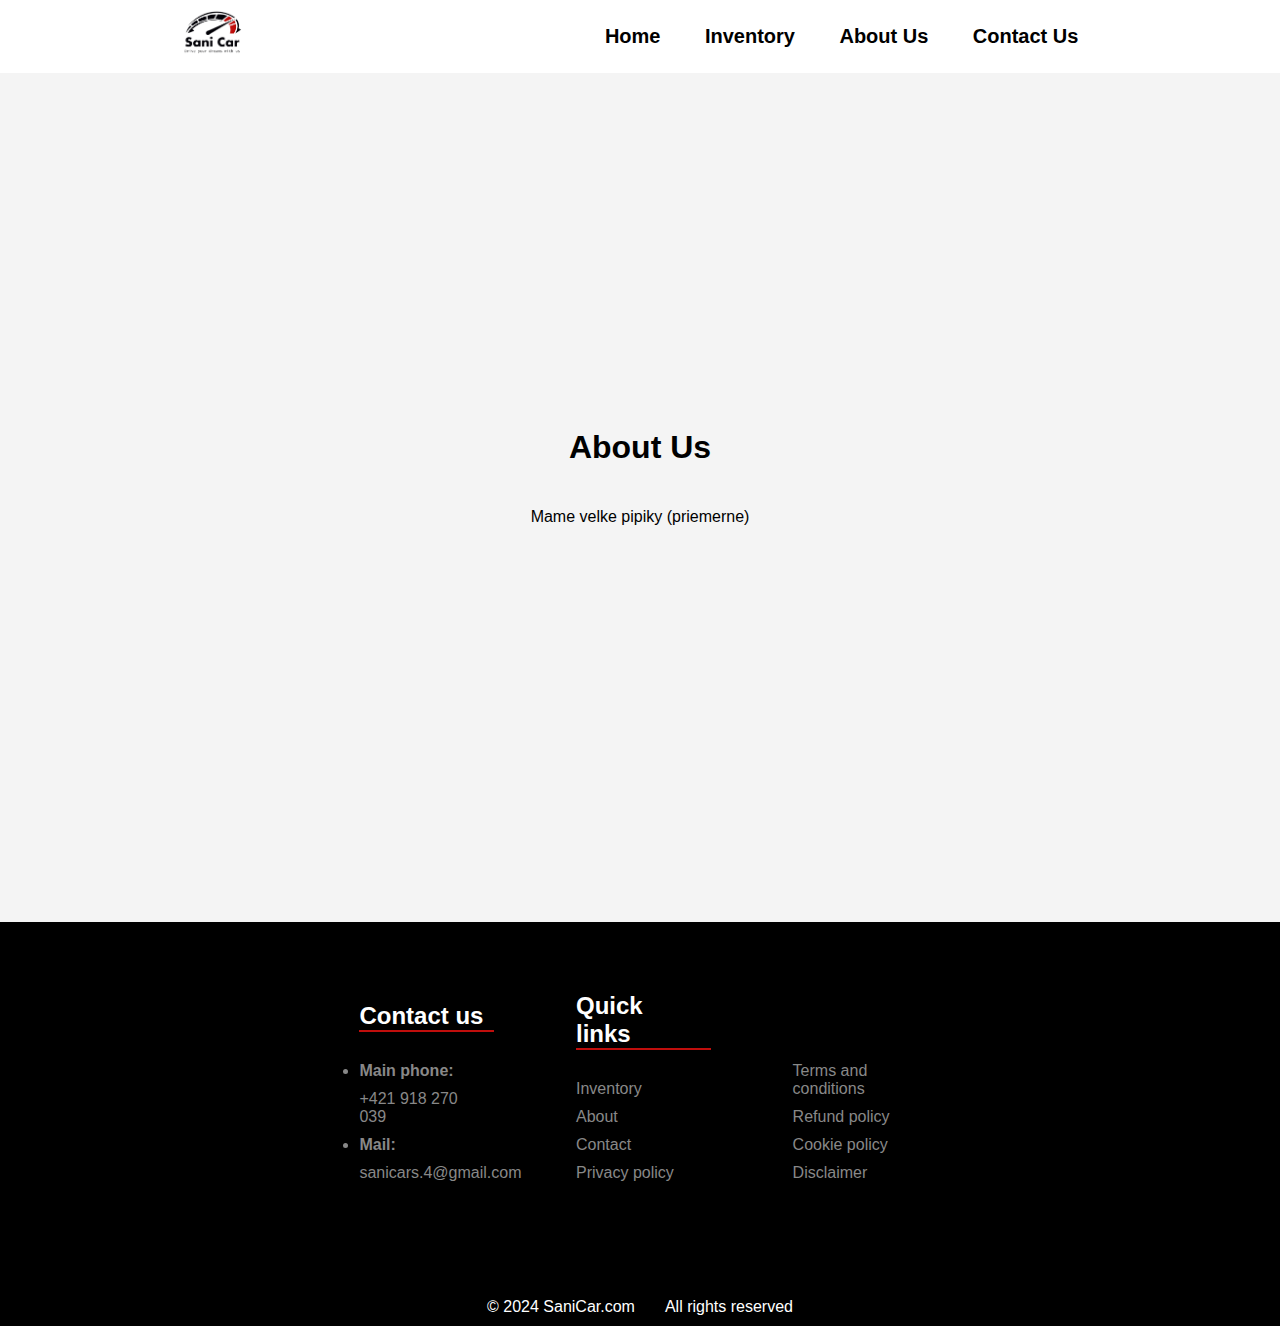
==== aboutus.html @ 40c3abab "Add files via upload" ====
<!DOCTYPE html>
<html lang="en">
<head>
    <meta charset="UTF-8">
    <meta name="viewport" content="width=device-width, initial-scale=1.0">
    <title>Car Dealership</title>
    <link rel="stylesheet" href="styles.css">
</head>
<body>
    <!-- Menu section -->
    <nav id="navbar">
        <a href="index.html" id="logo"><img src="logo.jpg" alt="Logo" class="nav-logo" style="scale: 1.2;"></a> 
        <div class="menu-items">
            <a href="index.html">Home</a>
            <div class="dropdown adjusted">
                <a href="inventory.html" class="dropbtn">Inventory</a>
                <div class="dropdown-content">
                    <a href="allcars.html#inventory">All Cars</a>
                    <a href="newarrivals.html#newArrivals">New Arrivals</a>
                    <a href="usedcars.html#usedCars">Used Cars</a>
                </div>
            </div>
            <a href="aboutus.html">About Us</a>
            <a href="contact.html">Contact Us</a>
        </div>
        <img src="menu-icon.png" onclick="showListGroup()" alt="" class="menu-icon" style="display: none;">
        
    </nav>
    <!-- End menu section -->

    <!-- Mobile menu -->
    <div class="mobile-menu-container">
        <ul class="list-group">
            <li class="list-group-item" aria-current="true"><a href="index.html">Home</a></li>
            <li class="list-group-item"><a href="inventory.html">Inventory</a></li>
            <li class="list-group-item"><a href="allcars.html">All Cars</a></li>
            <li class="list-group-item"><a href="newarrivals.html">New Arrivals</a></li>
            <li class="list-group-item"><a href="usedcars.html">Used Cars</a></li>
            <li class="list-group-item active"><a href="aboutus.html">About Us</a></li>
            <li class="list-group-item"><a href="contact.html">Contact Us</a></li>
          </ul>
    </div>
    <!-- End mobile menu -->
     <!-- Services Section -->
     <section id="services" class="content-section">
        <h2 style="font-size: 32px;">About Us</h2>
        <p>Mame velke pipiky (priemerne)</p>
    </section>

<footer>
    <div class="footer1">
        <div class="footer-content">
            <h2>Contact us</h2>
            <li><span class="nadpis">Main phone:</span></li>
            <span class="text">+421 918 270 039</span>
            <li><span class="nadpis">Mail:</span></li>
            <span class="text">sanicars.4@gmail.com</span>
        </div>
        <div class="footer-content">
            <h2>Quick links</h2>
            <a href="inventory.html" class="papiere">Inventory</a>
            <a href="aboutus.html" class="papiere">About</a>
            <a href="contact.html" class="papiere">Contact</a>
            <a href="privacy-policy.html" class="papiere">Privacy policy</a>
        </div>
        <div class="footer-content">
            <a href="terms-and-conditions.html" class="papiere">Terms and conditions</a>
            <a href="refund-policy.html" class="papiere">Refund policy</a>
            <a href="cookie-policy.html" class="papiere">Cookie policy</a>
            <a href="disclaimer.html" class="papiere">Disclaimer</a>
        </div>
    </div>
    <div class="footer2">
        <p class="copy-info">&copy; 2024 SaniCar.com</p>
        <p class="copy-info2">All rights reserved</p>
    </div>
</footer>

    <script src="scripts.js"></script>
</body>
</html>
---- styles.css ----
@import url('https://fonts.googleapis.com/css2?family=EB+Garamond:ital,wght@0,400..800;1,400..800&display=swap');

* {
    font-family: 'Trebuchet MS', 'Lucida Sans Unicode', 'Lucida Grande', 'Lucida Sans', Arial, sans-serif;
}

html {
    scroll-behavior: smooth;
    height: 100%;
    width: 100vw;
}

body {
    font-family: 'Trebuchet MS', 'Lucida Sans Unicode', sans-serif;
    /* background-color: #080812; */
    margin: 0;
    padding: 0;
    height: min-content;
    display: flex;
    flex-direction: column;
    overflow-x: hidden;
}

header {
    background-image: url('bg1.jpg'); /* Ensure this path is correct */
    background-size: cover;
    background-attachment: fixed;
    color: #fff;
    padding-top: 200px;
    padding-bottom: 300px;
    text-align: center;
    width: 100vw;

}


header h1 {
    text-align: left;
    padding-left: 20px;
    font-size: 60px;
}

header h2 {
    text-align: left;
    padding-left: 20px;
    font-size: 30px;
}

header h3 {
    text-align: left;
    padding-left: 20px;
    font-size: 20px;
}

span {
    color: #c00e0c; 
    font-style: italic;
    font-weight: 900;
}

.nav-logo {
    position: absolute;
    top: 50%;
    left: 0;
    transform: translateY(-50%);
    max-height: 40px;
}

nav {
    display: flex;
    justify-content: space-around;
    background-color: white;
    padding: 15px 0;
    position: fixed; /* Fix the nav bar */
    width: 100%; /* Make sure it spans the full width */
    top: 0; /* Position it at the top */
    z-index: 1000; /* Ensure it's above other content */
    transition: all 0.3 ease;
}

nav button,
nav a {
    color: black;
    background: none;
    border: none;
    padding: 10px 20px;
    transition: background-color 0.3s;
    font-size: 20px;
    cursor: pointer;
    position: relative;
    margin: 0 0em; /* Adjust spacing between buttons */
    text-decoration: none; /* Remove underline from links */
    display: inline-block;
}

nav button:hover,
nav a:hover {
    background: transparent;
}

.menu-items a {
    transition: all 0.2s ease-in-out;
    font-weight: bold;
}

.menu-items a:hover {
    background-color: rgba(5, 5, 5, 0.204); /* Black with 80% opacity */
    backdrop-filter: blur(1px);
    color: black;
}

nav a:not(#logo)::after,
nav button::after {
    content: '';
    position: absolute;
    left: 0;
    bottom: -2px; /* Adjust this value to position the underline */
    width: 100%;
    height: 2px; /* Thickness of the underline */
    background-color: transparent; /* Initial color is transparent */
    transform: scaleX(0);
    transform-origin: left;
    transition: transform 0.45s ease, background-color 0.3s ease; /* Added background-color transition */
}

/* Hover effect for after pseudo-element */
nav a:not(#logo):hover::after,
nav button:hover::after {
    transform: scaleX(1);
    background-color: black; /* Change color on hover to white */
}

.dropdown {
    position: relative;
    display: inline-block;
}

.dropbtn {
    color: #000000;
    background: none;
    border: none;
    font-size: 20px;
    cursor: pointer;
}

.dropdown-content {
    display: none;
    position: absolute;
    background-color: white;
    min-width: 160px;
    box-shadow: 0px 8px 16px 0px rgba(0,0,0,0.2);
    z-index: 1;
    top: 100%;
    opacity: 0;
    transition: opacity 0.3s ease, transform 0.3s ease;
    transform: translateY(-10px);
}

.dropdown-content a {
    color: black;
    padding: 12px 16px;
    text-decoration: none;
    display: block;
}

.dropdown-content a:hover {
    background-color: (5 ,5 , 5, 0.204);
}

.dropdown:hover .dropdown-content {
    display: block;
    opacity: 1;
    transform: translateY(0);
}

.dropdown.adjusted .dropdown-content {
    top: calc(100% + 2px);
}

#inventory, #newArrivals, #usedCars, #services, #contact {
    background-color: #f4f4f4;
}

#contact {
    justify-content: center;
    align-items: center;
}

.content-section {
    display: flex; /* Hide all sections by default */
    width: 100%;
    height: 100%;
    /* justify-content: center;
    align-items: center; */
    flex-direction: column;
}

.domov1{
    background-color: #fff;
    margin: 0px 0px ;
    display: flex;
    align-items: center;
}

.domov2{
    background-color: #fff;
    display: flex;
    width: 100vw;
    margin-block: 40px 80px;
}

.domov3 {
    background-color: white;
    display: flex;
}

.cierny-pas {
    height: 20vh;
    width: 100vw;
    /* background-color: #000; */
    background-image: url('home4.jpg');
    background-position: center;
    background-size: 100%;
    opacity: 0.8;
    margin-top: 40px;
}

#inventory h2 {
    text-align: center;
    width: 100vw;
}

.nove h2, .pouzite h2 {
    text-align: center;
    width: 100vw;
    margin-top: 100px;
    font-size: 2rem;
}

.domov1 h2 {
    /* margin: 0px 0 10px 100px; */
    margin-bottom: 0px;
    font-size: xx-large;
}

.domov1 p {
    /* margin: 50px 0px 30px 200px; */
    font-size: large;
}

/* Target the first h2 */
.first-h2 {
    /* margin: 115px 10px 0px 55px; */
    margin-top: 0;
    margin-bottom: 0;
    font-size: xx-large;
}

/* Target the second h2 */
.second-h2 {
    /* margin: 0px 10px 50px 62px; */
    font-size: xx-large;
    padding-inline: 30px 10px;
    margin-bottom: 0;
    margin-top: 0;
}

.domov3 p {
    color: white;
}

.all-cars-button {
    display: inline-block;
    padding: 10px 30px 10px 30px;
    background-color: black;
    color: white;
    text-decoration: none;
    font-size: medium;
    border: none;
    border-radius: 7px;
    width: 100px;
    transition: all 0.2s ease-in-out;
    text-align: center;
}

.all-cars-button:hover {
    animation: wiggle 0.5s ease-in-out;
}

.new-arrivals-button:hover {
    animation: wiggle 0.5s ease-in-out;
}

.used-cars-button:hover {
    animation: wiggle 0.5s ease-in-out;
}

@keyframes wiggle {
    0% { transform: translateX(0); }
    25% { transform: translateX(-2px); }
    50% { transform: translateX(2px); }
    75% { transform: translateX(-2px); }
    100% { transform: translateX(0); }
}

.contact-us-btn {
    display: inline-block;
    margin: 0px 0px 100px 305px;
    padding: 10px 50px 10px 50px;
    background-color: black;
    color: white;
    text-decoration: none;
    font-size: medium;
    border: none;
    border-radius: 7px;
    width: 120px;
}

.new-arrivals-button {
    display: inline-block;
    /* margin: 65px 0px 100px 127px; */
    padding: 10px 30px 10px 30px;
    background-color: black;
    color: white;
    text-decoration: none;
    font-size: medium;
    border: none;
    border-radius: 7px;
    width: 120px;
    transition: all 0.2s ease-in-out;
    text-align: center;
}

.used-cars-button {
    display: inline-block;
    /* margin: 213px 0px 60px 127px; */
    padding: 10px 30px 10px 30px;
    background-color: black;
    color: white;
    text-decoration: none;
    font-size: medium;
    border: none;
    border-radius: 7px;
    width: 120px;
    transition: all 0.2s ease-in-out;
    text-align: center;
}

.domov1-content { 
    display: flex;
    flex-direction: column;
    flex: 1;
    padding-left: 40px;
    padding-right: 100px;
}

.domov2-content { 
    display: flex;
    flex-direction: column;
    justify-content: space-around;
    align-items: center;
    height: 100%;
    width: 35%;
    padding-top: 8%;
    gap: 30px;
}

.domov3-content {
    position: relative;
    display: grid;
    place-items: center;
}

.domov3-content h1 {
    background-color: transparent;
    position: absolute;
    color: white;
    font-weight: 800;
    font-size: 60px;
    margin-bottom: 200px;
    z-index: 100;
}

.domov1-content h2::after {
    content: "";
    display: block;
    width: 70%;
    height: 2px; /* Height of the underline */
    background-color: #c00e0c; /* Color of the underline */
    position: relative;
    bottom: 0;
    left: 0%;
    max-width: 150px;
    font-weight: 900;   
}

.text-on-image {
    position: absolute;
    top: 50%; /* Adjust as necessary */
    left: 50%; /* Adjust as necessary */
    transform: translate(-50%, -50%);
}

.home1-img {
    max-width: 60%;
    max-height: auto;
}

.home2-img {
    width: 40%;
    height: auto;
}

.home3-img {
    display: block;
    margin: 0 auto;
    max-width: 100%;
    height: auto;
    opacity: 0.9;
    z-index: 1;
}

.domov1 {
    display: flex;
    justify-content: space-between;
}

.vsetky{
    background-color: #f4f4f4;
    
}

.nove{
    background-color: #f4f4f4;
}

.pouzite{
    background-color: #f4f4f4;

}

#inventory, #newArrivals, #usedCars {
    justify-content: center;
    align-items: center;
}

#services {
    position: relative;
    display: flex;
    height: 100vh;
    width: auto;
    justify-content: center;
    align-items: center;
    padding-inline: 10px;
}

#services h2 {
    width: 50vw;
    text-align: center;
}


.car-grid {
    display: flex;
    flex-wrap: wrap;
    gap: 1em;
    margin-top: 0px; /* Add margin to avoid overlap with fixed nav */
    margin-left: 50px;
    margin-right: 50px;
    justify-content: center;
}

.car-item {
    border: 1px solid #ddd;
    padding: 1em;
    border-radius: 5px;
    width: 200px;
    text-align: center;
    cursor: pointer;
    transition: transform 0.3s ease;
    background-color: #ffffff;
    box-shadow: 0 4px 6px rgba(0, 0, 0, 0.1), /* Regular shadow */
    0 1px 3px rgba(0, 0, 0, 0.08);
}

.car-item h3, .car-item p {
    text-align: left;
}

.car-item:hover {
    transform: scale(1.05);
    box-shadow: 0 8px 12px rgba(0, 0, 0, 0.2), /* Increased shadow on hover */
                0 2px 4px rgba(0, 0, 0, 0.1);
}

.car-item img {
    max-width: 100%;
    border-radius: 5px;
}

.teaser {
    flex: 1 1 100%;
    text-align: center;
    margin: 20px 0;
    font-size: x-large;
    color: black;
    padding-top: 50px;
    padding-bottom: 200px;
}

.teaser2 {
    flex: 1 1 100%;
    text-align: center;
    margin: 20px 0;
    font-size: x-large;
    color: black;
    padding-top: 50px;
    padding-bottom: 100px;
}

.modal {
    display: none;
    position: fixed;
    z-index: 1;
    left: 0;
    top: 0;
    width: 100%;
    height: 100%;
    overflow: auto;
    background-color: rgba(0, 0, 0, 0.4);
    padding-top: 60px;
}

.modal-content {
    background-color: #fefefe;
    margin: 5% auto;
    padding: 20px;
    padding-bottom: 100px;
    border: 1px solid #888;
    width: 80%;
    max-width: 800px;
    border-radius: 10px;
}

.modal-content h2 {
    font-size: xx-large;
    margin-bottom: 25px;
}

.car-descriptions {
    display: flex;
    gap: 10px;
}

.car-descriptions h2 {
    flex: 1;
    font-size: x-large;
    text-decoration: underline;
    margin-top: 25px;
    margin-bottom: 25px;
}

.car-descriptions p {
    margin: 5px;
    flex: 1;
}

.close {
    color: #000;
    font-size: 60px;
    font-weight: bold;
    cursor: pointer;
    position: fixed;
    margin-left: 1075px;
}

.close:hover,
.close:focus {
    color: #fff;
    text-decoration: none;
    cursor: pointer;
}

.phone-mail {
    display: flex;
    flex-direction: column;
}

.phone-mail span {
    color: black;
    font-style: normal;
    padding-left: 42px;
    padding-top: 10px;
}

.phone-mail .text {
    padding-bottom: 20px;
}

.content-section h4, .content-section h5 {
    font-size: large;
    padding: 16px;
    margin-top: 0;
    margin-bottom: 24px;
    margin-left: 24px;
    margin-right: 24px;
}

h5 {
    margin-block-start: 1.33em;
    margin-block-end: 1.33em;
}

.content-section h4::after {
    content: "";
    display: block;
    width: 165px;
    height: 2px; /* Height of the underline */
    background-color: #c00e0c; /* Color of the underline */
    position: relative;
    bottom: 0;
    left: 0%;
    max-width: 210px;
    font-weight: 900; 
}

.content-section h5::after {
    content: "";
    display: block;
    width: 210px;
    height: 2px; /* Height of the underline */
    background-color: #c00e0c; /* Color of the underline */
    position: relative;
    bottom: 0;
    left: 0%;
    max-width: 210px;
    font-weight: 900; 
}

.cntct {
    display: flex;
    flex-direction: row;
    gap: 250px;
}

/* Contact Form Styles */
#contact-form {
    max-width: 1000px;
    margin: 0 auto;
    padding: 1em;
    background: #f4f4f4;
    border-radius: 5px;
}

.form-group {
    margin-bottom: 1em;
}

.form-group label {
    display: block;
    margin-bottom: 0.5em;
    font-weight: bold;
}

.form-group input,
.form-group textarea {
    width: 100%;
    padding: 10px;
    font-size: 1em;
    border: 1px solid #ccc;
    border-radius: 5px;
}

button[type="submit"] {
    display: inline-block;
    padding: 10px 20px;
    font-size: 1em;
    color: #fff;
    background-color: #c00e0c;
    border: none;
    border-radius: 5px;
    cursor: pointer;
}

button[type="submit"]:hover {
    background-color: #000000;
}

.footer1 {
    display: flex;
    flex-wrap: wrap-reverse;
    flex-direction: row;
    justify-content: center;
    margin-bottom: 100px;
}

.footer1 h2::after {
    content: "";
    display: block;
    width: 135px;
    height: 2px; /* Height of the underline */
    background-color: #c00e0c; /* Color of the underline */
    position: relative;
    bottom: 0;
    left: 0%;
    max-width: 150px;
    font-weight: 900;  
}

.footer1 span {
    color: #888;
    font-weight: normal;
    font-style: normal;
}

.footer1 .nadpis {
    font-weight: bold;
}

li {
    color: #888;
}

.footer2 {
    display: flex;
    flex-direction: row;
    justify-content: center;
    gap: 30px;
}
.footer2 p {
    margin-bottom: 10px;
}

.footer-content {
    display: flex;
    flex-direction: column;
    justify-content: space-around;
    padding-left: 44.3px;
    padding-right: 44.3px;
    height: 100%;
    width: 10%;
    padding-top: 50px;
    gap: 10px;
}

.papiere {
    text-decoration: none;
    color: #888;
}

footer {
    height: auto;
    width: 100%;
    background-color: #000;
    color: #fff;
    bottom: 0;
}

.list-group {
    display: none; /* Show this list when needed */
    margin-top: 90px;
    list-style-type: none;
    padding: 0;
    font-size: 18px;
    font-weight: 500;
    margin-bottom: 0;
    border-radius: 20px;
    margin-top: 78px;
}

.list-group-item {
    width: 340px;
    margin: 5px 0;
    padding: 10px 15px;
    background-color: #f8f9fa;
    border: 1px solid #ddd;
    border-radius: 5px;
    transition: background-color 0.3s ease, transform 0.3s ease;
}

.list-group-item a {
    color: black;
    text-decoration: none;
    display: block;
    width: 100%;
    height: 100%;
}

.list-group-item.active {
    background-color: #676767;
    color: white;
}

.mobile-menu-container {
    width: max-content;
    background-color: #f8f9fa;
    position: sticky;
    top: 5px;
    z-index: 100;
    border-radius: 10px; /* Rounded corners */
    border: 1px solid #000; /* Border with specific width and color */
    padding: 10px; /* Add some padding inside the container */
    box-shadow: 0 4px 6px rgba(0, 0, 0, 0.1), /* Soft shadow */
                0 1px 3px rgba(0, 0, 0, 0.08);
    z-index: 900;
}

.list-group-item.active a {
    color: white;
}

.list-group-item:hover {
    background-color: #007bff;
    transform: translateY(-2px);
}

.list-group-item:hover a {
    color: white;
}

/* responsive design */

@media screen and (min-width: 500px) {
    .list-group {
        display: none !important;
    }
}

@media screen and (max-width: 500px){
    .menu-icon {
        display: flex !important;
        margin-right: 20px;
    }

    .menu-items {
        display: none;
    }

    .first-h2 {
        margin: 0;
    }

    body, html {
        width: 100%;
    }
    
    nav {
        height: 40px;
        justify-content: space-between;
        width: 100vw;
    }

    .nav-logo {
        left: 1rem;
    }

    .menu-icon {
        display: flex !important;
        margin-right: 10px;
    }

    .domov1, .domov2{
        flex-direction: column;
    }

    .domov2 {
        justify-content: center;
        align-items: center;
        margin-top: 0px;
    }

    header {
        padding-block: 150px 100px;
    }

    header h1 {
        padding-inline: 20px;
        font-size: 40px;
    }

    header h2 {
        width: 60%;
        font-size: 25px;
    }

    header h3 {
        width: 60%;
        font-size: 15px;
    }
    
    .all-cars-button {
        margin: 0;
    }

    .home2-img {
        width: 100vw;
    }

    .home1-img {
        display: none;
    }

    .domov1-content p {
        margin: 0;
        padding-inline: 10px;
        text-align: left;
    }

    .domov1-content h2 {
        margin: 0;
        margin-top: 30px;
        align-self: center;
    }

    .domov1-content a {
        align-self: center;
    }

    .domov1-content {
        justify-content: center;
        align-items: flex-start;
        gap: 20px;
        padding-left: 100px;
    }

    .domov1-content {
        width: 100vw;
        padding-bottom: 30px;
    } 


    .new-arrivals-button {
        margin-bottom: 40px;
    }

    .second-h2 {
        margin-bottom: 0px;
        padding: 0;
        text-wrap: nowrap;
        margin-top: 0;
    }

    .first-h2 {
        padding: 0;
        text-wrap: nowrap;
    }

    .domov3-content h1{
        font-size: 35px;
        margin-bottom: 100px;
    }


    .used-cars-button {
        margin-bottom: 30px;
    }

    .domov1-content h2::after {
        content: "";
        display: block;
        width: 70%;
        height: 2px; /* Height of the underline */
        background-color: #c00e0c; /* Color of the underline */
        position: relative;
        bottom: 0;
        left: 15%;
    }

    .cntct {
        display: flex;
        flex-direction: column;
        gap: 150px;
    }

    .footer1 {
        gap: 50px;
    }

    .footer-content h2 {
        font-size: small;
    }

    .footer-content h2::after {
        width: 70px;
    }

    .footer1 a, .footer1 span {
        font-size: xx-small;
    }

    .footer-content {
        padding-left: 5px;
        padding-right: 5px;
        gap: 2px;
        width: 70px;
    }

    li {
        width: 80px;
    }
}
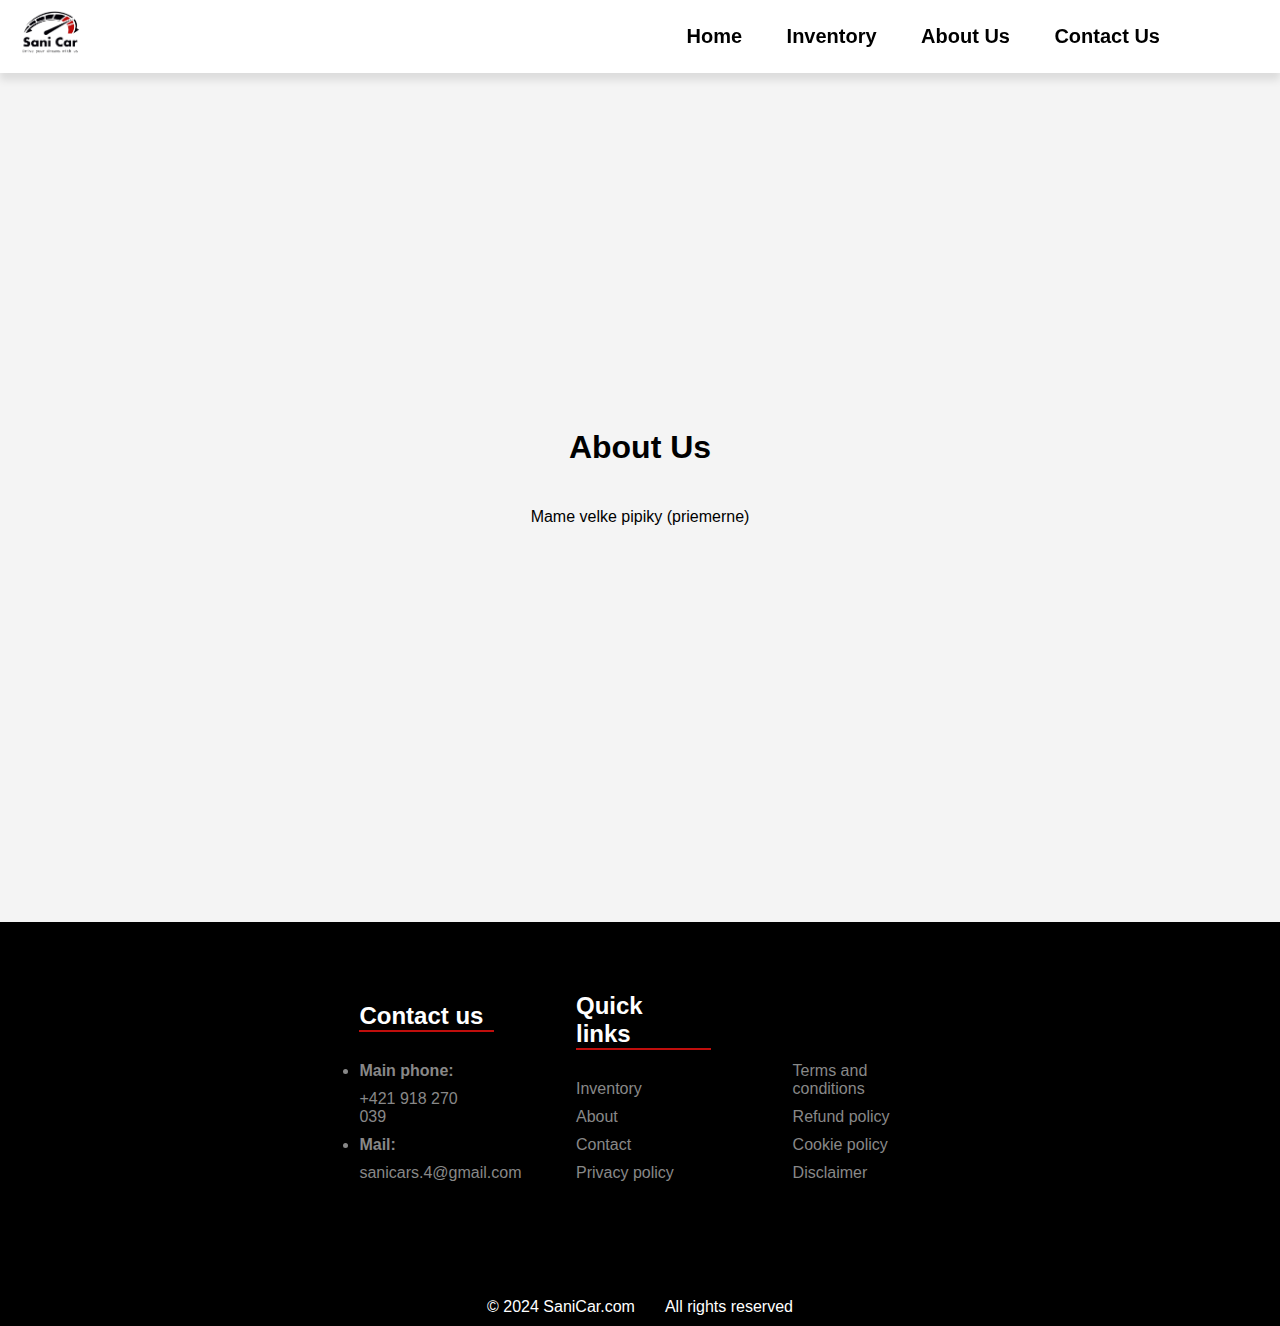
==== commit 26b8ca62: "Update aboutus.html" ====
--- a/aboutus.html
+++ b/aboutus.html
@@ -3,25 +3,26 @@
 <head>
     <meta charset="UTF-8">
     <meta name="viewport" content="width=device-width, initial-scale=1.0">
-    <title>Car Dealership</title>
+    <title>Sani Car</title>
     <link rel="stylesheet" href="styles.css">
 </head>
 <body>
+
     <!-- Menu section -->
     <nav id="navbar">
-        <a href="index.html" id="logo"><img src="logo.jpg" alt="Logo" class="nav-logo" style="scale: 1.2;"></a> 
+        <a href="index.html#home" id="logo"><img src="logo.jpg" alt="Logo" class="nav-logo" style="scale: 1.2;"></a>
         <div class="menu-items">
-            <a href="index.html">Home</a>
+            <a href="index.html#home">Home</a>
             <div class="dropdown adjusted">
-                <a href="inventory.html" class="dropbtn">Inventory</a>
+                <a href="inventory.html#inventory" class="dropbtn">Inventory</a>
                 <div class="dropdown-content">
-                    <a href="allcars.html#inventory">All Cars</a>
+                    <a href="allcars.html#allCars">All Cars</a>
                     <a href="newarrivals.html#newArrivals">New Arrivals</a>
                     <a href="usedcars.html#usedCars">Used Cars</a>
                 </div>
             </div>
-            <a href="aboutus.html">About Us</a>
-            <a href="contact.html">Contact Us</a>
+            <a href="aboutus.html#about">About Us</a>
+            <a href="contact.html#contact">Contact Us</a>
         </div>
         <img src="menu-icon.png" onclick="showListGroup()" alt="" class="menu-icon" style="display: none;">
         
@@ -58,16 +59,16 @@
         </div>
         <div class="footer-content">
             <h2>Quick links</h2>
-            <a href="inventory.html" class="papiere">Inventory</a>
-            <a href="aboutus.html" class="papiere">About</a>
-            <a href="contact.html" class="papiere">Contact</a>
-            <a href="privacy-policy.html" class="papiere">Privacy policy</a>
+            <a href="inventory.html#inventory" class="papiere">Inventory</a>
+            <a href="aboutus.html#about" class="papiere">About</a>
+            <a href="contact.html#contact" class="papiere">Contact</a>
+            <a href="privacy-policy.html#privacy-policy" class="papiere">Privacy policy</a>
         </div>
         <div class="footer-content">
-            <a href="terms-and-conditions.html" class="papiere">Terms and conditions</a>
-            <a href="refund-policy.html" class="papiere">Refund policy</a>
-            <a href="cookie-policy.html" class="papiere">Cookie policy</a>
-            <a href="disclaimer.html" class="papiere">Disclaimer</a>
+            <a href="terms-and-conditions.html#terms-and-conditions" class="papiere">Terms and conditions</a>
+            <a href="refund-policy.html#refund-policy" class="papiere">Refund policy</a>
+            <a href="cookie-policy.html#cookie-policy" class="papiere">Cookie policy</a>
+            <a href="disclaimer.html#disclaimer" class="papiere">Disclaimer</a>
         </div>
     </div>
     <div class="footer2">
@@ -78,4 +79,4 @@
 
     <script src="scripts.js"></script>
 </body>
-</html>+</html>
--- a/styles.css
+++ b/styles.css
@@ -68,14 +68,15 @@
 
 nav {
     display: flex;
-    justify-content: space-around;
+    justify-content: space-between;
     background-color: white;
+    box-shadow: 0 7px 8px rgba(0, 0, 0, 0.1);
     padding: 15px 0;
     position: fixed; /* Fix the nav bar */
     width: 100%; /* Make sure it spans the full width */
     top: 0; /* Position it at the top */
     z-index: 1000; /* Ensure it's above other content */
-    transition: all 0.3 ease;
+    transition: all 0.3s ease;
 }
 
 nav button,
@@ -98,6 +99,14 @@
     background: transparent;
 }
 
+nav #logo {
+    margin-left: 20px;
+}
+
+.menu-items {
+    margin-right: 100px;
+}
+
 .menu-items a {
     transition: all 0.2s ease-in-out;
     font-weight: bold;
@@ -127,7 +136,7 @@
 nav a:not(#logo):hover::after,
 nav button:hover::after {
     transform: scaleX(1);
-    background-color: black; /* Change color on hover to white */
+    background-color: #c00e0c; /* Change color on hover to white */
 }
 
 .dropdown {
@@ -479,7 +488,7 @@
     cursor: pointer;
     transition: transform 0.3s ease;
     background-color: #ffffff;
-    box-shadow: 0 4px 6px rgba(0, 0, 0, 0.1), /* Regular shadow */
+    box-shadow: 0 4px 6px rgba(0, 0, 0, 0.1),
     0 1px 3px rgba(0, 0, 0, 0.08);
 }
 
@@ -566,17 +575,17 @@
 }
 
 .close {
-    color: #000;
-    font-size: 60px;
+    color: #676767;
+    font-size: 50px;
     font-weight: bold;
     cursor: pointer;
     position: fixed;
-    margin-left: 1075px;
+    margin-left: 770px;
 }
 
 .close:hover,
 .close:focus {
-    color: #fff;
+    color: #000;
     text-decoration: none;
     cursor: pointer;
 }
@@ -746,6 +755,21 @@
 .papiere {
     text-decoration: none;
     color: #888;
+}
+
+.policy {
+    padding-left: 80px;
+    padding-right: 80px;
+}
+
+.policy-list {
+    margin-left: 50px;
+    margin-right: 50px;
+}
+
+.policy h2 {
+    margin-top: 50px;
+    margin-bottom: 50px;
 }
 
 footer {
@@ -829,7 +853,9 @@
 @media screen and (max-width: 500px){
     .menu-icon {
         display: flex !important;
-        margin-right: 20px;
+        margin-left: 335px;
+        position: absolute;
+
     }
 
     .menu-items {
@@ -972,6 +998,11 @@
         gap: 150px;
     }
 
+    .teaser2 {
+        padding-left: 80px;
+        padding-right: 80px;
+    }
+
     .footer1 {
         gap: 50px;
     }
@@ -998,4 +1029,8 @@
     li {
         width: 80px;
     }
+
+    .close {
+        margin-left: 290px;
+    }
 }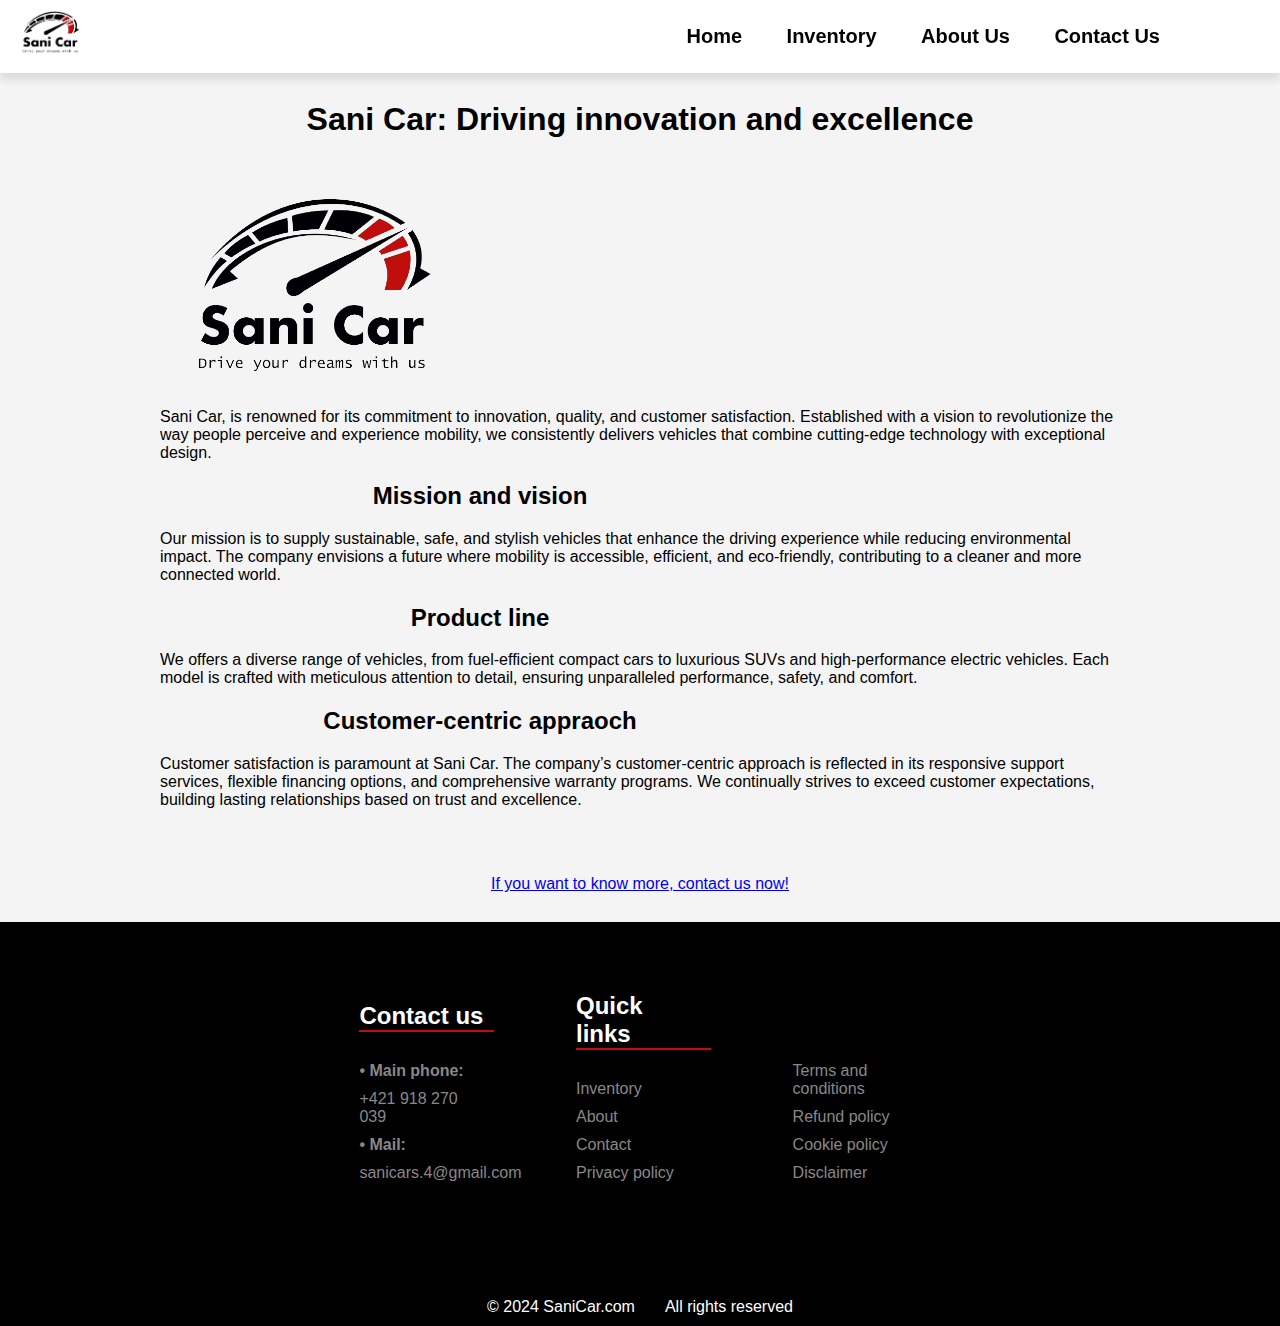
==== commit 550bb6be: "Add files via upload" ====
--- a/aboutus.html
+++ b/aboutus.html
@@ -44,17 +44,35 @@
     <!-- End mobile menu -->
      <!-- Services Section -->
      <section id="services" class="content-section">
-        <h2 style="font-size: 32px;">About Us</h2>
-        <p>Mame velke pipiky (priemerne)</p>
-    </section>
+        <div style="margin: 0 150px;">
+            <h2 class="abth2" style="margin-top: 100px; margin-bottom: 50px; text-align: center; font-size: 32px; width: auto;">Sani Car: Driving innovation and excellence</h2>
+            <div class="abtdiv">
+                <img src="logo.jpg" alt="logo" style="height: 200px;">
+                <div>
+                    <p>Sani Car, is renowned for its commitment to innovation, quality, and customer satisfaction. Established with a vision to revolutionize the way people perceive and experience mobility, we consistently delivers vehicles that combine cutting-edge technology with exceptional design.</p>
+                </div>
+            </div>
+            <div class="aboutp">
+                <h2>Mission and vision</h2>
+                <p>Our mission is to supply sustainable, safe, and stylish vehicles that enhance the driving experience while reducing environmental impact. The company envisions a future where mobility is accessible, efficient, and eco-friendly, contributing to a cleaner and more connected world.</p>
+                <h2>Product line</h2>
+                <p>We offers a diverse range of vehicles, from fuel-efficient compact cars to luxurious SUVs and high-performance electric vehicles. Each model is crafted with meticulous attention to detail, ensuring unparalleled performance, safety, and comfort.</p>
+                <h2>Customer-centric appraoch</h2>
+                <p style="padding-bottom: 50px;">Customer satisfaction is paramount at Sani Car. The company’s customer-centric approach is reflected in its responsive support services, flexible financing options, and comprehensive warranty programs. We continually strives to exceed customer expectations, building lasting relationships based on trust and excellence.</p>
+            </div>
+            </div>
+            <div style="margin-bottom: 50px; text-align: center;">
+                <a href="contact.html#contact" class="abtus">If you want to know more, contact us now!</a>
+            </div>
+    </section>    
 
 <footer>
     <div class="footer1">
         <div class="footer-content">
             <h2>Contact us</h2>
-            <li><span class="nadpis">Main phone:</span></li>
+            <span class="nadpis">•	Main phone:</span>
             <span class="text">+421 918 270 039</span>
-            <li><span class="nadpis">Mail:</span></li>
+            <span class="nadpis">•	Mail:</span>
             <span class="text">sanicars.4@gmail.com</span>
         </div>
         <div class="footer-content">
@@ -79,4 +97,4 @@
 
     <script src="scripts.js"></script>
 </body>
-</html>
+</html>--- a/styles.css
+++ b/styles.css
@@ -1033,4 +1033,4 @@
     .close {
         margin-left: 290px;
     }
-}+}
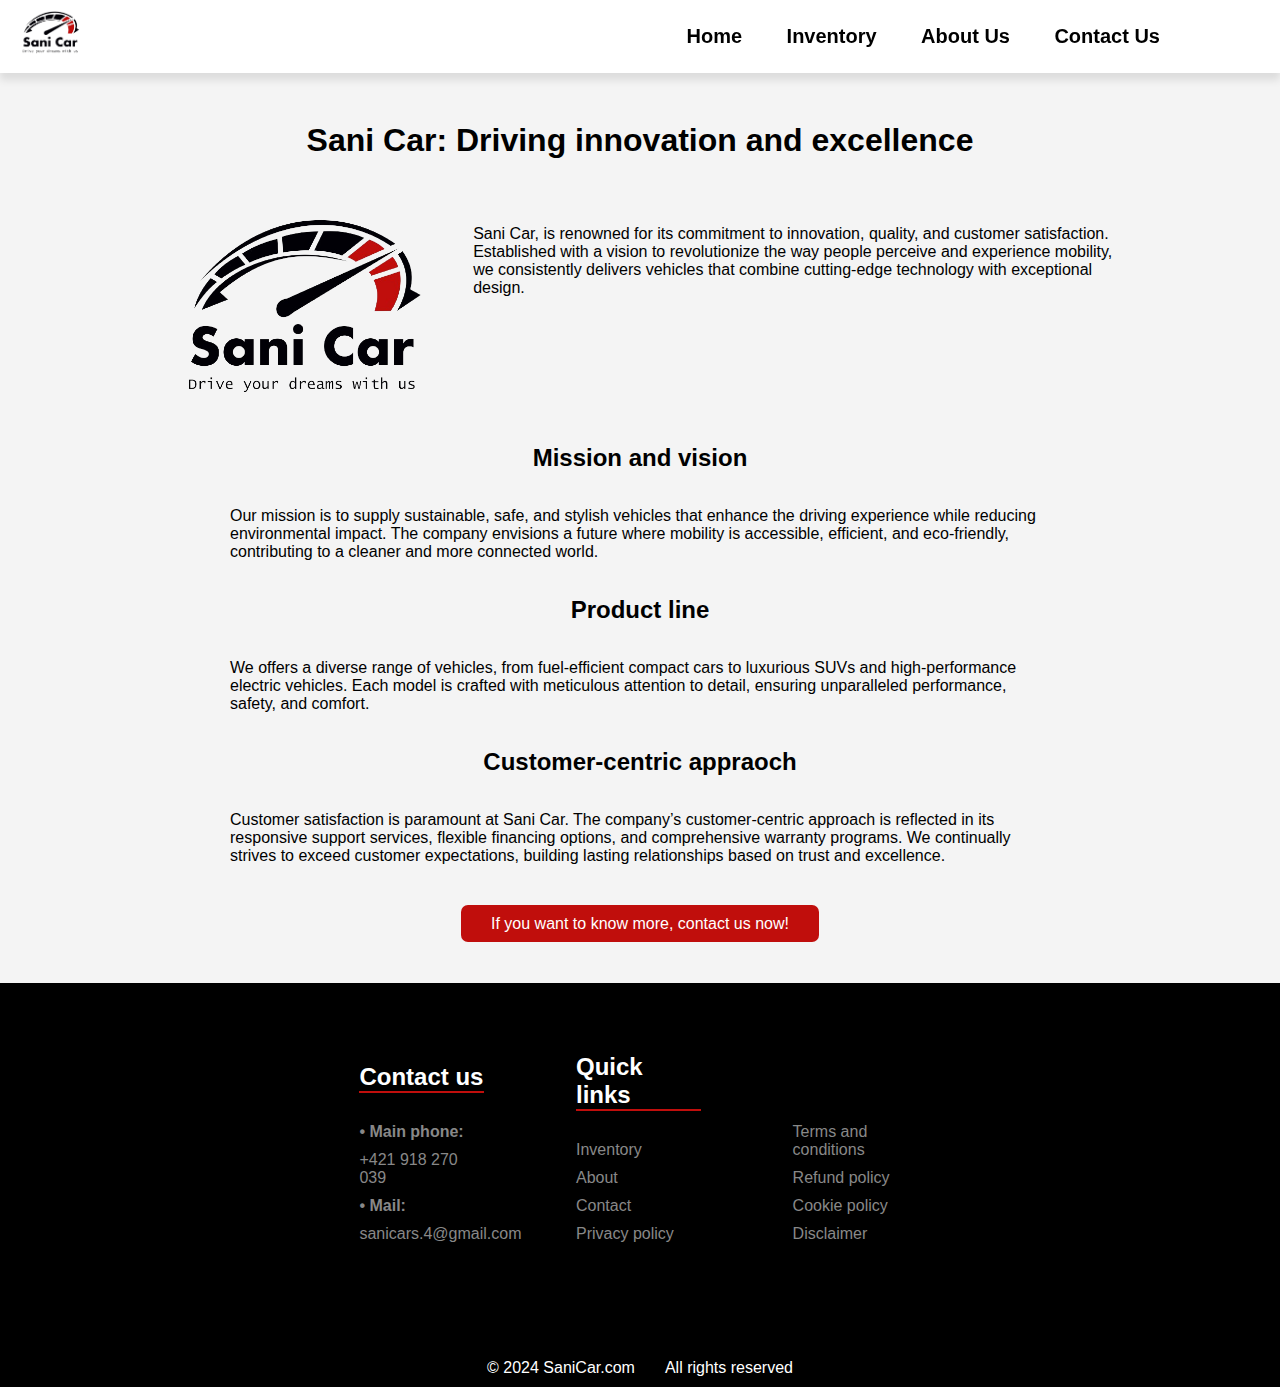
==== commit 5bdede21: "Update aboutus.html" ====
--- a/aboutus.html
+++ b/aboutus.html
@@ -33,7 +33,6 @@
     <div class="mobile-menu-container">
         <ul class="list-group">
             <li class="list-group-item" aria-current="true"><a href="index.html">Home</a></li>
-            <li class="list-group-item"><a href="inventory.html">Inventory</a></li>
             <li class="list-group-item"><a href="allcars.html">All Cars</a></li>
             <li class="list-group-item"><a href="newarrivals.html">New Arrivals</a></li>
             <li class="list-group-item"><a href="usedcars.html">Used Cars</a></li>
@@ -97,4 +96,4 @@
 
     <script src="scripts.js"></script>
 </body>
-</html>+</html>
--- a/styles.css
+++ b/styles.css
@@ -322,7 +322,7 @@
     font-size: medium;
     border: none;
     border-radius: 7px;
-    width: 120px;
+    width: 110px;
 }
 
 .new-arrivals-button {
@@ -454,17 +454,11 @@
 }
 
 #services {
-    position: relative;
-    display: flex;
-    height: 100vh;
-    width: auto;
     justify-content: center;
     align-items: center;
-    padding-inline: 10px;
 }
 
 #services h2 {
-    width: 50vw;
     text-align: center;
 }
 
@@ -514,7 +508,7 @@
     font-size: x-large;
     color: black;
     padding-top: 50px;
-    padding-bottom: 200px;
+    padding-bottom: 100px;
 }
 
 .teaser2 {
@@ -524,7 +518,7 @@
     font-size: x-large;
     color: black;
     padding-top: 50px;
-    padding-bottom: 100px;
+    padding-bottom:50px;
 }
 
 .modal {
@@ -623,7 +617,7 @@
 .content-section h4::after {
     content: "";
     display: block;
-    width: 165px;
+    width: 157px;
     height: 2px; /* Height of the underline */
     background-color: #c00e0c; /* Color of the underline */
     position: relative;
@@ -636,7 +630,7 @@
 .content-section h5::after {
     content: "";
     display: block;
-    width: 210px;
+    width: 202px;
     height: 2px; /* Height of the underline */
     background-color: #c00e0c; /* Color of the underline */
     position: relative;
@@ -646,6 +640,24 @@
     font-weight: 900; 
 }
 
+.abtdiv{
+    display: flex;
+    flex-direction: row;
+}
+
+.abtus{
+    border-radius: 7px;
+    text-decoration: none;
+    color: #fff;
+    background-color: #c00e0c;
+    margin: 0 80px;
+    padding: 10px 30px;
+}
+
+.abtus:hover{
+    background-color: #000;
+}
+
 .cntct {
     display: flex;
     flex-direction: row;
@@ -673,7 +685,7 @@
 
 .form-group input,
 .form-group textarea {
-    width: 100%;
+    width: 170%;
     padding: 10px;
     font-size: 1em;
     border: 1px solid #ccc;
@@ -687,12 +699,20 @@
     color: #fff;
     background-color: #c00e0c;
     border: none;
-    border-radius: 5px;
+    border-radius: 7px;
     cursor: pointer;
 }
 
 button[type="submit"]:hover {
     background-color: #000000;
+}
+
+.aboutp h2{
+    margin: 35px 0;
+}
+
+.aboutp p{
+    margin: 0 80px;
 }
 
 .footer1 {
@@ -706,7 +726,7 @@
 .footer1 h2::after {
     content: "";
     display: block;
-    width: 135px;
+    width: 125px;
     height: 2px; /* Height of the underline */
     background-color: #c00e0c; /* Color of the underline */
     position: relative;
@@ -724,10 +744,6 @@
 
 .footer1 .nadpis {
     font-weight: bold;
-}
-
-li {
-    color: #888;
 }
 
 .footer2 {
@@ -853,7 +869,7 @@
 @media screen and (max-width: 500px){
     .menu-icon {
         display: flex !important;
-        margin-left: 335px;
+        margin-left: 310px;
         position: absolute;
 
     }
@@ -1026,11 +1042,32 @@
         width: 70px;
     }
 
-    li {
-        width: 80px;
-    }
-
     .close {
         margin-left: 290px;
     }
-}
+
+    .policy {
+        padding: 0 30px;
+    }
+
+    .abth2 {
+        padding: 0 20px;
+    }
+
+    .abtdiv {
+        display: flex;
+        flex-direction: column;
+    }
+
+    .aboutp p {
+        margin: 30px;
+    }
+
+    .abtus {
+        margin: 0 10px;
+    }
+
+    .form-group input, .form-group textarea{
+        width: 100%;
+    }
+}